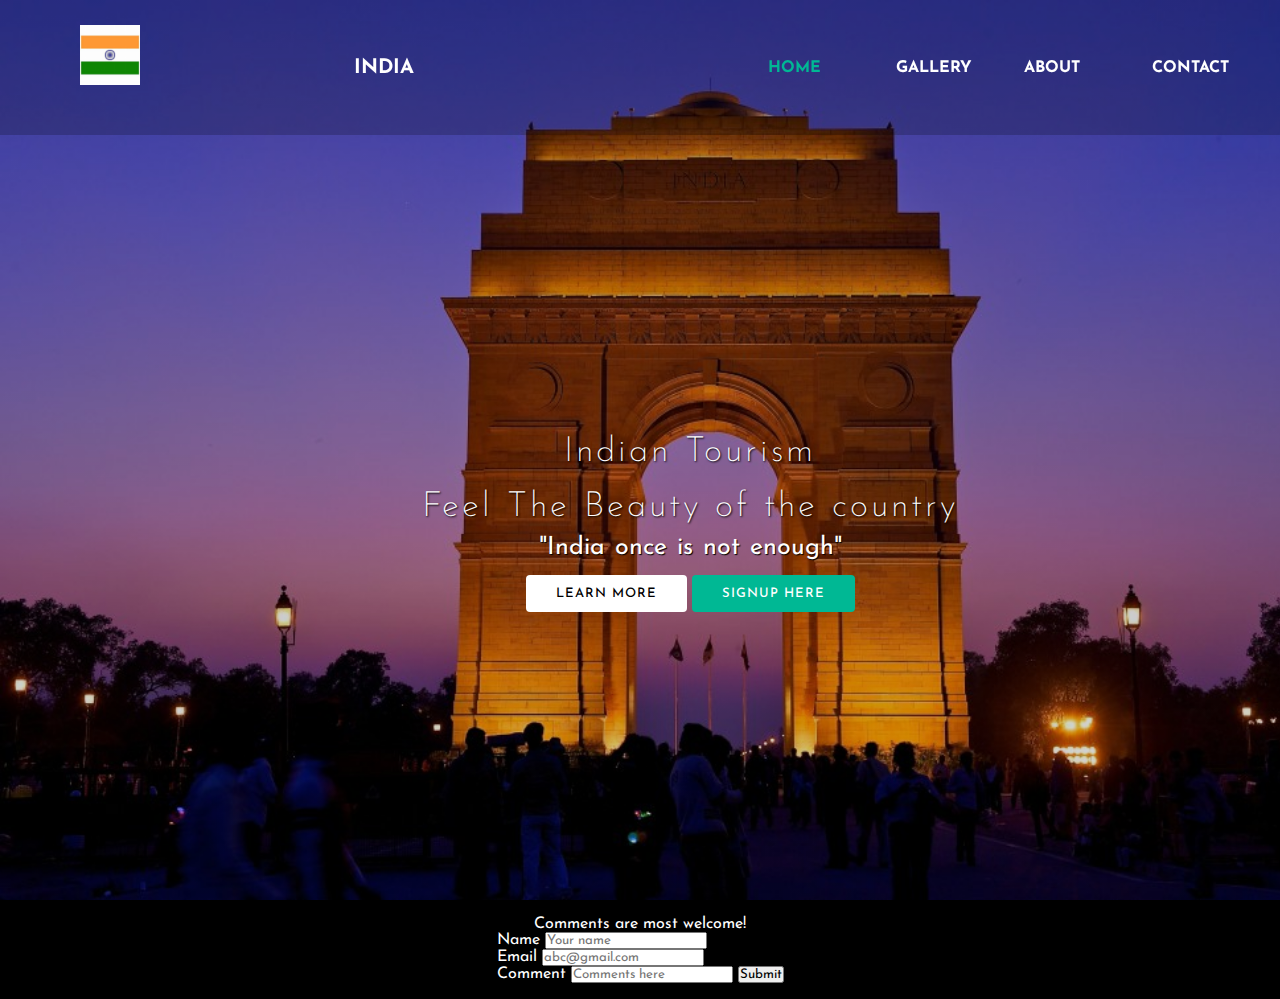
==== index.html @ 045a8acb "first commit" ====
<!DOCTYPE html>
<html>
<head>
        <title>Anupriya Raghuwanshi</title>
        <link rel="stylesheet" type="text/css" href="./css.css">
        <link href="https://fonts.googleapis.com/css?family=Josefin+Sans&display=swap" rel="stylesheet">
          <link rel="stylesheet" href="https://cdnjs.cloudflare.com/ajax/libs/animate.css/3.7.2/animate.min.css">
</head>
<body>

<header>

        
<nav>
                <div class="container">
                <img src="./Images/flag.jpg" class="log">
        </div>
        <div class="logo"> <h1 style="font-size: 20px;"> India </h1> </div>
      
        <div class="menu">
                <a href="#" style="font-size: ">Home</a>
                <a href="#">gallery</a>
                <a href="https://www.youtube.com/channel/UCwfaAHy4zQUb2APNOGXUCCA" target="_blank">about</a>
                <a href="#">contact</a>
        </div>
</nav>

        <main>
                <section>
                        <h2>Indian Tourism</h2>
                        <h3>Feel The Beauty of the country </h3>
                        <p>"India once is not enough"</p>
                        <a href="#" class="btnone">learn more</a>
                        <a href="#" class="btntwo">signup here</a>
                </section>
        </main>

</header>

<div class="footer">
        <div class="title">Comments are most welcome!</div>
        <form class="form">
        <label>Name</label>
        <input type="text" class="Name" placeholder="Your name"><br>
        <label>Email</label>
        <input type="email" placeholder = "abc@gmail.com"><br>
        <label>Comment</label>
        <input type="text" placeholder="Comments here">
        <input type="submit" class="button" value="Submit"><br>
</form>
</div>
</body>
</html>
---- css.css ----
* {
  margin: 0;
  padding: 0;
  box-sizing: border-box;
  font-family: "Josefin Sans", sans-serif;
}
.log{
  position: absolute;
  top: 0px;
  height: auto;
  left: 0px;
  width: 60px;
  margin-top: 25px;
  margin-left: 80px;
}

header {
  width: 100%;
  height: 100%;
  background-image: linear-gradient(rgba(0, 0, 0, 0.3), rgba(0, 0, 0, 0.15)),url("./Images/indiagate.jpg");
  background-repeat: no-repeat;
  background-size: cover;
}

nav {
  position: sticky;
  top: 0px;
  width: 100%;
  height: 15vh;
  background: rgba(0, 0, 0, 0.2);
  color: white;
  display: flex;
  justify-content: space-between;
  align-items: center;
  text-transform: uppercase;
}

nav .logo {
  width: 25%;
  text-align: center;
  /*background: red;*/
}

nav .menu {
  width: 40%;
  display: flex;
  justify-content: space-around;
}

nav .menu a {
  width: 25%;
  text-decoration: none;
  color: white;
  font-weight: bold;
}

nav .menu a:first-child {
  color: #00b894;
}

main {
  width: 100%;
  height: 85vh;
  display: flex;
  justify-content: center;
  align-items: center;
  text-align: center;
  color: white;
}

section h3 {
  font-size: 35px;
  font-weight: 200;
  letter-spacing: 3px;
  text-shadow: 1px 1px 2px black;
  margin-bottom: 10px;
  margin-left: 15px;
    margin-left: 100px;
}
section h2 {
  font-size: 35px;
  font-weight: 200;
  letter-spacing: 3px;
  text-shadow: 1px 1px 2px black;
  margin-bottom: 20px;
  margin-left: 20px;
    margin-left: 100px;
}

section h1 {
  margin: 30px 0 20px 0;
  font-size: 55px;
  font-weight: 700;
  text-shadow: 2px 1px 5px black;
  text-transform: uppercase;
}

section p {
  font-size: 25px;
  word-spacing: 2px;
  margin-bottom: 25px;
  text-shadow: 1px 1px 1px black;
    margin-left: 100px;
}

section a {
  padding: 12px 30px;
  border-radius: 4px;
  outline: none;
  text-transform: uppercase;
  font-size: 13px;
  font-weight: 500;
  text-decoration: none;
  letter-spacing: 1px;
  transition: all 0.5s ease;

}

section .btnone {
  /*background: #00b894;*/
  background: #fff;
  color: #000;
  margin-left: 100px;
}

.btnone:hover {
  background: #00b894;
  color: white;
}

section .btntwo {
  background: #00b894;
  color: white;
}

.btntwo:hover {
  background: #fff;
  color: #000;
}

.change_content:after {
  content: "";
  animation: changetext 10s infinite linear;
  color: #00b894;
}

.footer{
  width: 100%;
  padding: 1em;
  display: flex;
  flex-direction: column;
  align-items: center;
  background: black;
  color: white;
}
@keyframes changetext {
  0% {
    content: "Darjeeling";
  }
  20% {
    content: "Agra";
  }
  35% {
    content: "Jaipur";
  }
  60% {
    content: "kerala";
  }
  80% {
    content: "delhi";
  }
  100% {
    content: "Mumbai";
  }
}
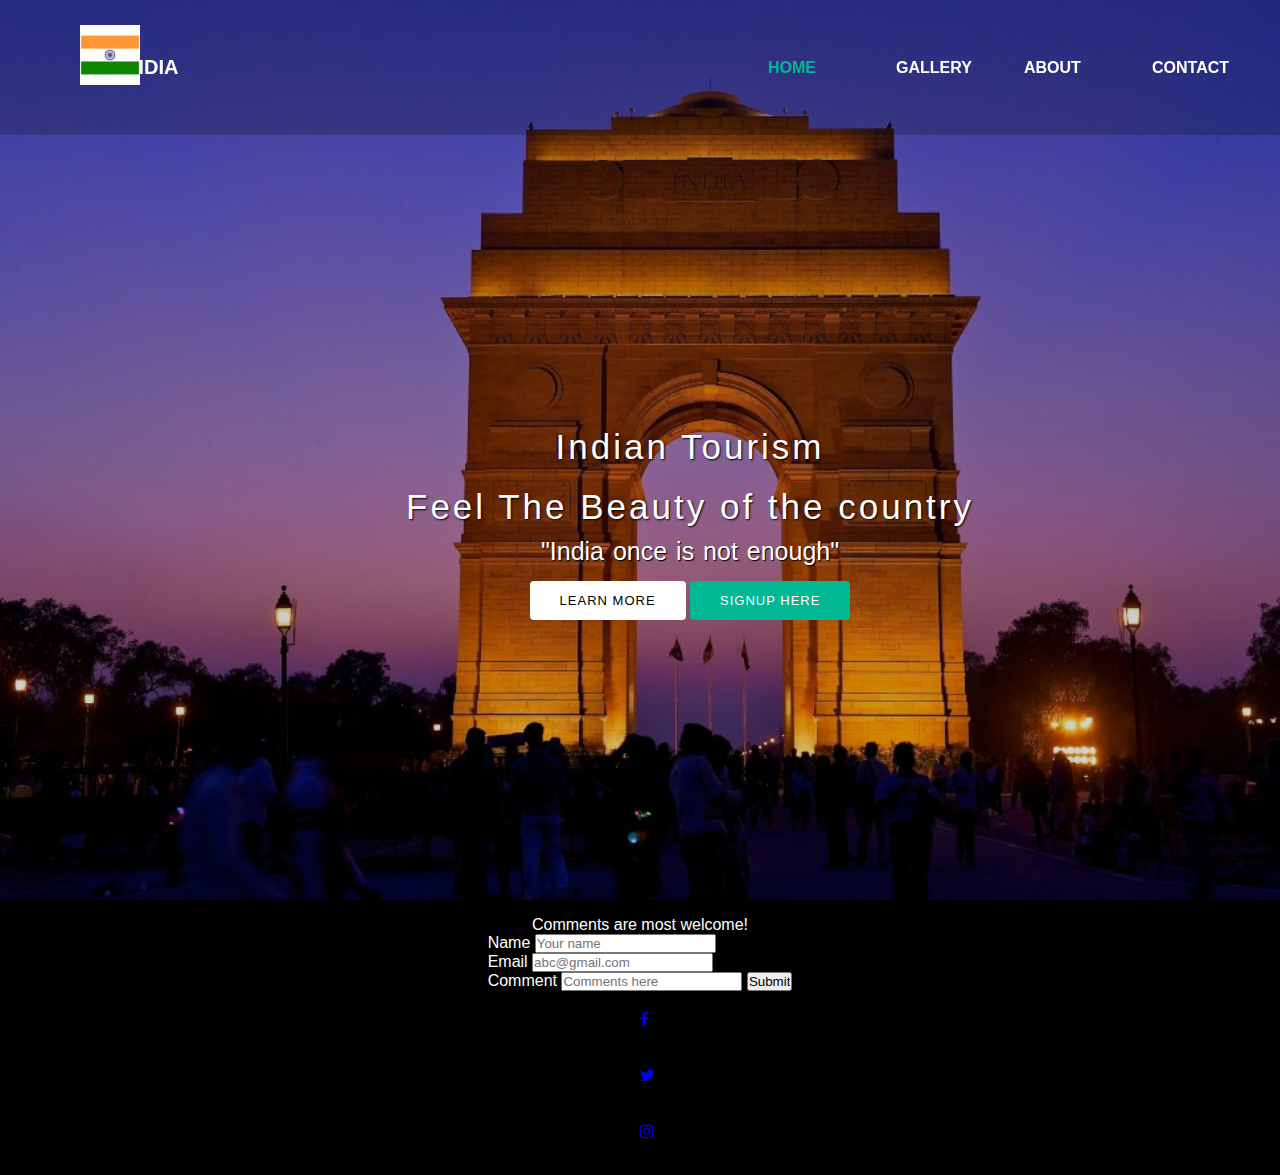
==== commit 79391097: "updated" ====
--- a/index.html
+++ b/index.html
@@ -3,24 +3,26 @@
 <head>
         <title>Anupriya Raghuwanshi</title>
         <link rel="stylesheet" type="text/css" href="./css.css">
-        <link href="https://fonts.googleapis.com/css?family=Josefin+Sans&display=swap" rel="stylesheet">
-          <link rel="stylesheet" href="https://cdnjs.cloudflare.com/ajax/libs/animate.css/3.7.2/animate.min.css">
+        <!--
+         <link href="https://fonts.googleapis.com/css?family=Josefin+Sans&display=swap" rel="stylesheet">
+        <link rel="stylesheet" href="https://cdnjs.cloudflare.com/ajax/libs/animate.css/3.7.2/animate.min.css">
+        -->
+        <link rel="stylesheet" href="https://cdnjs.cloudflare.com/ajax/libs/font-awesome/4.7.0/css/font-awesome.min.css">
 </head>
 <body>
 
-<header>
-
+<header>       
+<nav>
+        <div class="container">
+        <img src="./Images/flag.jpg" class="log">
+        </div>
         
-<nav>
-                <div class="container">
-                <img src="./Images/flag.jpg" class="log">
-        </div>
         <div class="logo"> <h1 style="font-size: 20px;"> India </h1> </div>
       
         <div class="menu">
                 <a href="#" style="font-size: ">Home</a>
                 <a href="#">gallery</a>
-                <a href="https://www.youtube.com/channel/UCwfaAHy4zQUb2APNOGXUCCA" target="_blank">about</a>
+                <a href="#" target="_blank">about</a>
                 <a href="#">contact</a>
         </div>
 </nav>
@@ -48,6 +50,12 @@
         <input type="text" placeholder="Comments here">
         <input type="submit" class="button" value="Submit"><br>
 </form>
+
+
+<a href="#" class="fa fa-facebook" target="_blank"></a>
+<a href="#" class="fa fa-twitter" target="_blank"></a>
+<a href="#" class="fa fa-instagram" target="_blank"></a>
+
 </div>
 </body>
 </html>--- a/css.css
+++ b/css.css
@@ -37,7 +37,8 @@
 
 nav .logo {
   width: 25%;
-  text-align: center;
+   /*text-align: center;*/
+ margin-left: -200px;
   /*background: red;*/
 }
 
@@ -153,23 +154,20 @@
   background: black;
   color: white;
 }
-@keyframes changetext {
-  0% {
-    content: "Darjeeling";
-  }
-  20% {
-    content: "Agra";
-  }
-  35% {
-    content: "Jaipur";
-  }
-  60% {
-    content: "kerala";
-  }
-  80% {
-    content: "delhi";
-  }
-  100% {
-    content: "Mumbai";
-  }
+.fa {
+    display: flex;
+  justify-content: space-between;
+  align-items: center;
+  padding: 20px;
+  font-size: 30px;
+  width: 30px;
+  text-align: center;
+  text-decoration: none;
+  border-radius: 50%;
+}
+
+.div fa{
+  display: flex;
+  justify-content: space-between;
+  align-items: center;
 }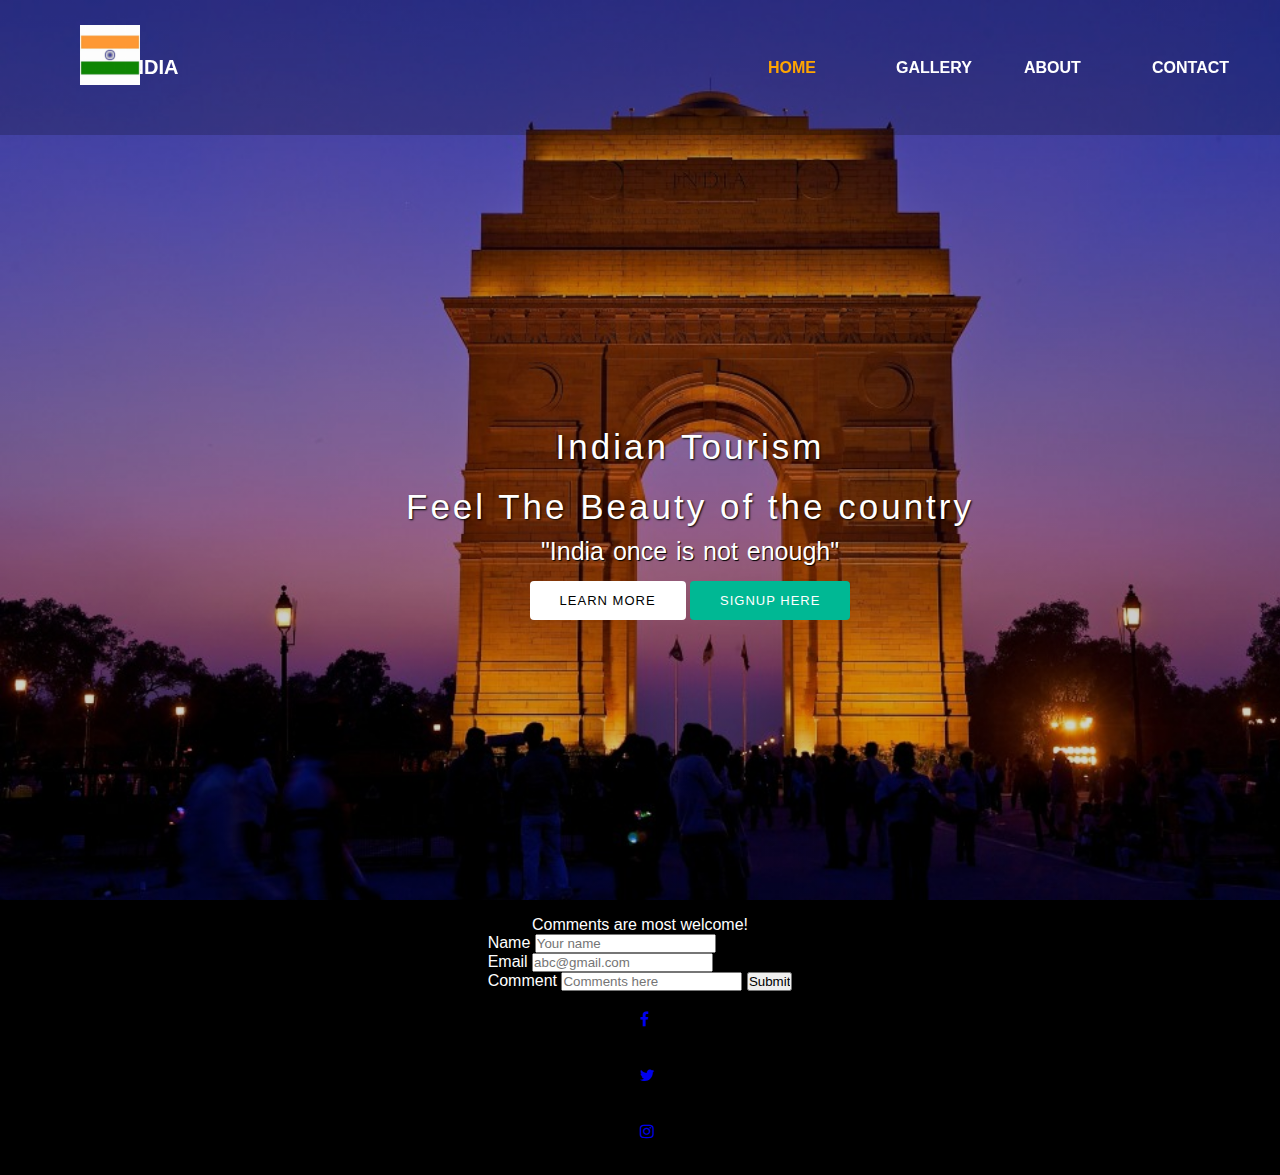
==== commit 9c2a8060: "menu color" ====
--- a/index.html
+++ b/index.html
@@ -22,7 +22,7 @@
         <div class="menu">
                 <a href="#" style="font-size: ">Home</a>
                 <a href="#">gallery</a>
-                <a href="#" target="_blank">about</a>
+                <a href="https://anupriya1500.github.io/MyPortfolio/" target="_blank"class="abt">About</a>
                 <a href="#">contact</a>
         </div>
 </nav>
--- a/css.css
+++ b/css.css
@@ -55,8 +55,25 @@
   font-weight: bold;
 }
 
+.menu a:hover{
+  color: orange;
+}
+
+
+.menu > a .abt{
+color: red;
+}
+
+
 nav .menu a:first-child {
-  color: #00b894;
+  color: orange;
+}
+nav .menu a:first-child:hover{
+  color: green;
+}
+
+nav .menu a .abt{
+  color: green;
 }
 
 main {
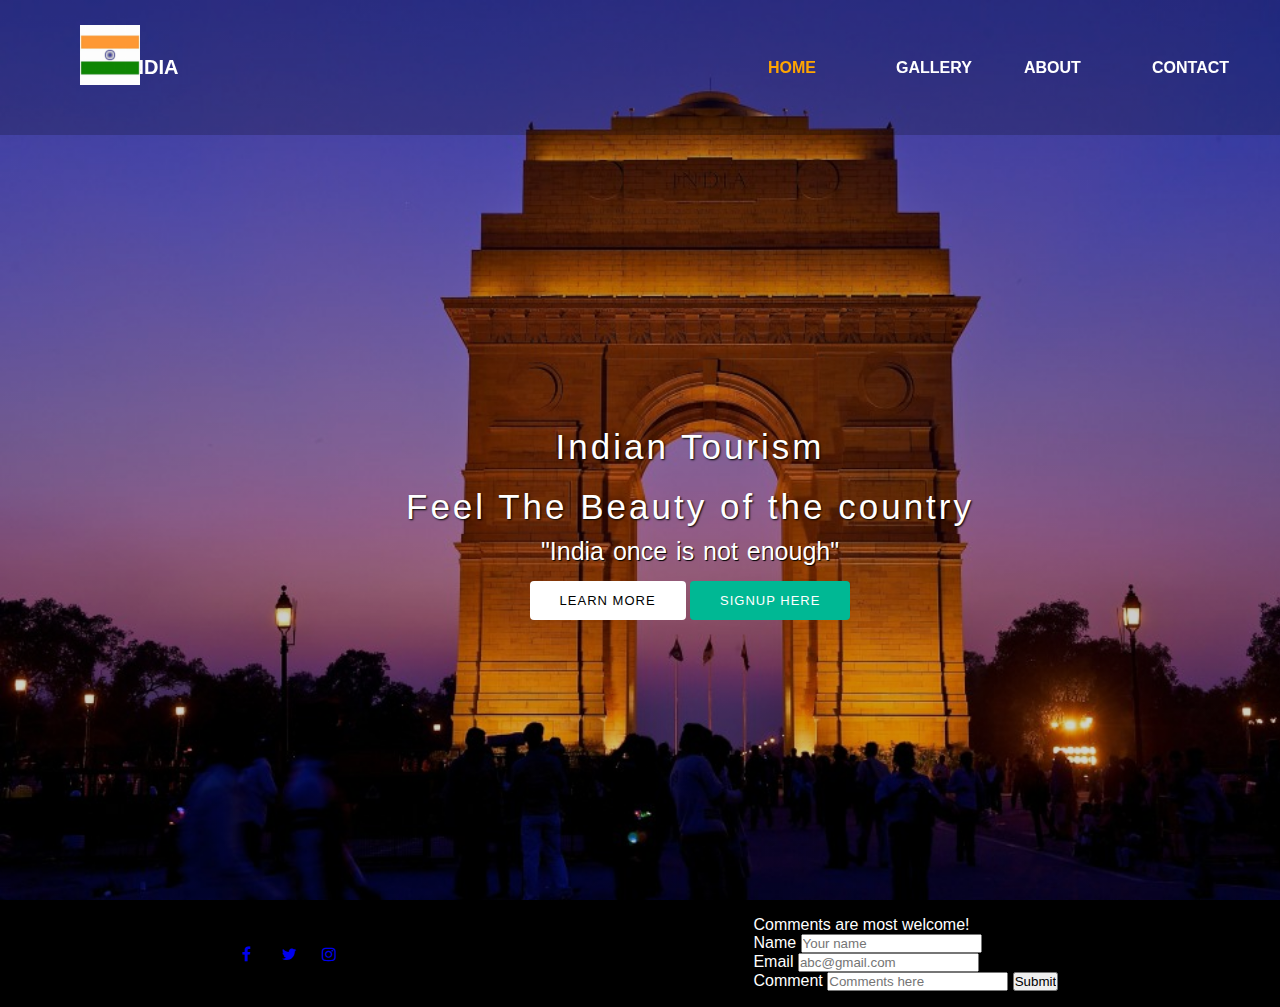
==== commit e150226c: "responsive" ====
--- a/index.html
+++ b/index.html
@@ -8,14 +8,16 @@
         <link rel="stylesheet" href="https://cdnjs.cloudflare.com/ajax/libs/animate.css/3.7.2/animate.min.css">
         -->
         <link rel="stylesheet" href="https://cdnjs.cloudflare.com/ajax/libs/font-awesome/4.7.0/css/font-awesome.min.css">
+
+        <link rel="stylesheet" type="text/css" media="screen and (max-width:800px)" href="css.css">
 </head>
 <body>
 
 <header>       
 <nav>
         <div class="container">
-        <img src="./Images/flag.jpg" class="log">
-        </div>
+        <img src="./Images/flag.jpg" class="log"> 
+          </div>
         
         <div class="logo"> <h1 style="font-size: 20px;"> India </h1> </div>
       
@@ -40,8 +42,16 @@
 </header>
 
 <div class="footer">
-        <div class="title">Comments are most welcome!</div>
-        <form class="form">
+
+<div class="icons">       
+<a href="#" class="fa fa-facebook" target="_blank"></a>
+<a href="#" class="fa fa-twitter" target="_blank"></a>
+<a href="#" class="fa fa-instagram" target="_blank"></a>
+</div>
+
+<div class="title">Comments are most welcome!
+
+<form class="form">
         <label>Name</label>
         <input type="text" class="Name" placeholder="Your name"><br>
         <label>Email</label>
@@ -50,12 +60,8 @@
         <input type="text" placeholder="Comments here">
         <input type="submit" class="button" value="Submit"><br>
 </form>
+</div>
+</div>
 
-
-<a href="#" class="fa fa-facebook" target="_blank"></a>
-<a href="#" class="fa fa-twitter" target="_blank"></a>
-<a href="#" class="fa fa-instagram" target="_blank"></a>
-
-</div>
 </body>
 </html>--- a/css.css
+++ b/css.css
@@ -15,7 +15,7 @@
 }
 
 header {
-  width: 100%;
+  max-width: 100%;
   height: 100%;
   background-image: linear-gradient(rgba(0, 0, 0, 0.3), rgba(0, 0, 0, 0.15)),url("./Images/indiagate.jpg");
   background-repeat: no-repeat;
@@ -166,25 +166,72 @@
   width: 100%;
   padding: 1em;
   display: flex;
-  flex-direction: column;
+  justify-content: space-around;
+
   align-items: center;
   background: black;
   color: white;
 }
-.fa {
-    display: flex;
-  justify-content: space-between;
+.icons{
+  align-items: left;
+}
+.fa{
+  text-decoration: none;
+  width: 40%;
+  display: flex;
+  justify-content: space-around;
+
   align-items: center;
   padding: 20px;
   font-size: 30px;
   width: 30px;
   text-align: center;
-  text-decoration: none;
   border-radius: 50%;
 }
 
-.div fa{
-  display: flex;
-  justify-content: space-between;
-  align-items: center;
+.footer a{
+  display: flex;
+    justify-content: space-between;
+
+float: left;
+
+}
+
+@media screen and (max-width: 600px) {
+  .menu a:not(:first-child) {display: none;}
+  .menu a.icon {
+    float: right;
+    display: block;
+  }
+  .logo {
+    position: absolute;
+    display: flex;
+  }
+  header{
+    background-image: url("./Images/indiagate.jpg");
+    background-repeat: no-repeat;
+    background-size: 100% 100%;
+    width: 100%;
+  }
+}
+
+/* The "responsive" class is added to the topnav with JavaScript when the user clicks on the icon. This class makes the topnav look good on small screens (display the links vertically instead of horizontally) */
+@media screen and (max-width: 600px) {
+  .menu {position: relative;}
+  .menu a.icon {
+    position: absolute;
+    right: 0;
+    top: 0;
+  }
+  .menu a {
+    float: none;
+    display: block;
+    text-align: left;
+  }
+    header{
+    background-image: url("./Images/indiagate.jpg");
+    background-repeat: no-repeat;
+    background-size: 100% 100%;
+    width: 100%;
+  }
 }--- a/css.css
+++ b/css.css
@@ -15,7 +15,7 @@
 }
 
 header {
-  width: 100%;
+  max-width: 100%;
   height: 100%;
   background-image: linear-gradient(rgba(0, 0, 0, 0.3), rgba(0, 0, 0, 0.15)),url("./Images/indiagate.jpg");
   background-repeat: no-repeat;
@@ -166,25 +166,72 @@
   width: 100%;
   padding: 1em;
   display: flex;
-  flex-direction: column;
+  justify-content: space-around;
+
   align-items: center;
   background: black;
   color: white;
 }
-.fa {
-    display: flex;
-  justify-content: space-between;
+.icons{
+  align-items: left;
+}
+.fa{
+  text-decoration: none;
+  width: 40%;
+  display: flex;
+  justify-content: space-around;
+
   align-items: center;
   padding: 20px;
   font-size: 30px;
   width: 30px;
   text-align: center;
-  text-decoration: none;
   border-radius: 50%;
 }
 
-.div fa{
-  display: flex;
-  justify-content: space-between;
-  align-items: center;
+.footer a{
+  display: flex;
+    justify-content: space-between;
+
+float: left;
+
+}
+
+@media screen and (max-width: 600px) {
+  .menu a:not(:first-child) {display: none;}
+  .menu a.icon {
+    float: right;
+    display: block;
+  }
+  .logo {
+    position: absolute;
+    display: flex;
+  }
+  header{
+    background-image: url("./Images/indiagate.jpg");
+    background-repeat: no-repeat;
+    background-size: 100% 100%;
+    width: 100%;
+  }
+}
+
+/* The "responsive" class is added to the topnav with JavaScript when the user clicks on the icon. This class makes the topnav look good on small screens (display the links vertically instead of horizontally) */
+@media screen and (max-width: 600px) {
+  .menu {position: relative;}
+  .menu a.icon {
+    position: absolute;
+    right: 0;
+    top: 0;
+  }
+  .menu a {
+    float: none;
+    display: block;
+    text-align: left;
+  }
+    header{
+    background-image: url("./Images/indiagate.jpg");
+    background-repeat: no-repeat;
+    background-size: 100% 100%;
+    width: 100%;
+  }
 }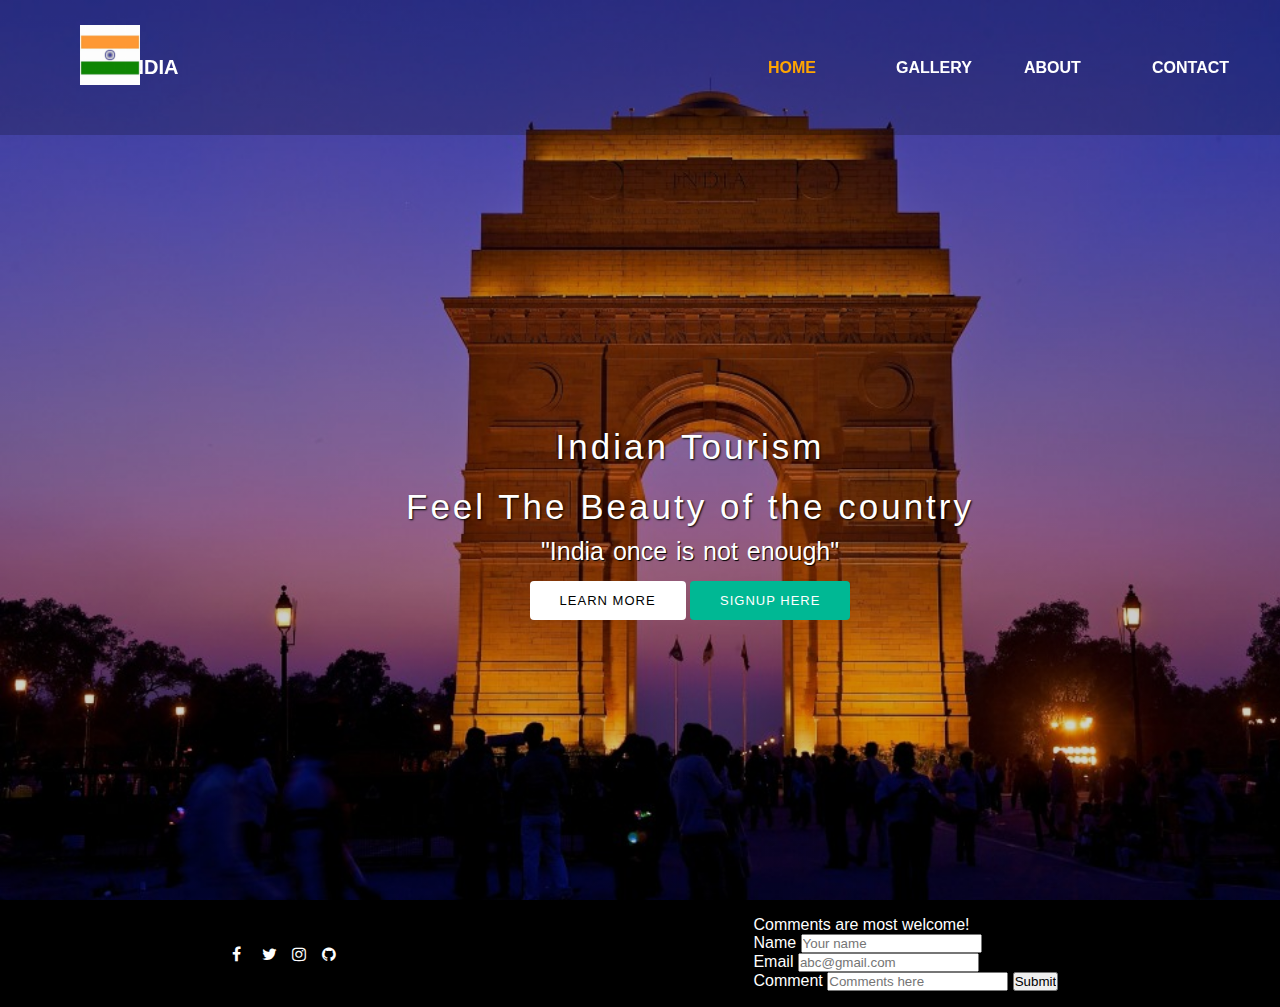
==== commit 28b1354a: "respos" ====
--- a/index.html
+++ b/index.html
@@ -44,9 +44,10 @@
 <div class="footer">
 
 <div class="icons">       
-<a href="#" class="fa fa-facebook" target="_blank"></a>
-<a href="#" class="fa fa-twitter" target="_blank"></a>
-<a href="#" class="fa fa-instagram" target="_blank"></a>
+<a href="https://www.facebook.com/m" class="fa fa-facebook" target="_blank"></a>
+<a href="https://mobile.twitter.com/" class="fa fa-twitter" target="_blank"></a>
+<a href="https://www.instagram.com/" class="fa fa-instagram" target="_blank"></a>
+<a href="https://github.com/Github" class="fa fa-github" target="_blank"></a>
 </div>
 
 <div class="title">Comments are most welcome!
--- a/css.css
+++ b/css.css
@@ -35,7 +35,7 @@
   text-transform: uppercase;
 }
 
-nav .logo {
+.logo {
   width: 25%;
    /*text-align: center;*/
  margin-left: -200px;
@@ -46,6 +46,8 @@
   width: 40%;
   display: flex;
   justify-content: space-around;
+  overflow: hidden;
+
 }
 
 nav .menu a {
@@ -180,9 +182,9 @@
   width: 40%;
   display: flex;
   justify-content: space-around;
-
+  color: white;
   align-items: center;
-  padding: 20px;
+  padding: 10px;
   font-size: 30px;
   width: 30px;
   text-align: center;
@@ -215,7 +217,9 @@
   }
 }
 
+
 /* The "responsive" class is added to the topnav with JavaScript when the user clicks on the icon. This class makes the topnav look good on small screens (display the links vertically instead of horizontally) */
+
 @media screen and (max-width: 600px) {
   .menu {position: relative;}
   .menu a.icon {
@@ -234,4 +238,87 @@
     background-size: 100% 100%;
     width: 100%;
   }
+  .logo{
+
+    display: flex ;
+    position: sticky;
+  width: 25%;
+
+ margin-left: -10px;
+
+  }
+
+  .log{
+ 
+    margin-left: 10px;
+    display: flex ;
+    justify-content: space-between;
+    overflow: hidden;
+  }
+
+  main section .btnone{
+justify-content: space-between;
+  }
+  main section .btntwo{
+   justify-content: space-between;
+  }
+}
+
+@media screen and (min-width: 769px) and (max-width: 1200px){
+
+.menu {position: relative;}
+  .menu a.icon {
+    position: absolute;
+    right: 0;
+    top: 0;
+  }
+  .menu a {
+    float: none;
+    display: block;
+    text-align: left;
+  }
+    header{
+    background-image: url("./Images/indiagate.jpg");
+    background-repeat: no-repeat;
+    background-size: 100% 100%;
+    width: 100%;
+  }
+  .logo{
+    display: flex ;
+    position: sticky;
+    width: 25%;
+
+   margin-left: -90px;
+
+  }
+
+  .log{
+    margin-left: 10px;
+    display: flex ;
+    justify-content: space-between;
+    overflow: hidden;
+  }
+ 
+  }
+
+section .btnone {
+  /*background: #00b894;*/
+  background: #fff;
+  color: #000;
+  margin-left: 100px;
+}
+
+.btnone:hover {
+  background: #00b894;
+  color: white;
+}
+
+section .btntwo {
+  background: #00b894;
+  color: white;
+}
+
+.btntwo:hover {
+  background: #fff;
+  color: #000;
 }--- a/css.css
+++ b/css.css
@@ -35,7 +35,7 @@
   text-transform: uppercase;
 }
 
-nav .logo {
+.logo {
   width: 25%;
    /*text-align: center;*/
  margin-left: -200px;
@@ -46,6 +46,8 @@
   width: 40%;
   display: flex;
   justify-content: space-around;
+  overflow: hidden;
+
 }
 
 nav .menu a {
@@ -180,9 +182,9 @@
   width: 40%;
   display: flex;
   justify-content: space-around;
-
+  color: white;
   align-items: center;
-  padding: 20px;
+  padding: 10px;
   font-size: 30px;
   width: 30px;
   text-align: center;
@@ -215,7 +217,9 @@
   }
 }
 
+
 /* The "responsive" class is added to the topnav with JavaScript when the user clicks on the icon. This class makes the topnav look good on small screens (display the links vertically instead of horizontally) */
+
 @media screen and (max-width: 600px) {
   .menu {position: relative;}
   .menu a.icon {
@@ -234,4 +238,87 @@
     background-size: 100% 100%;
     width: 100%;
   }
+  .logo{
+
+    display: flex ;
+    position: sticky;
+  width: 25%;
+
+ margin-left: -10px;
+
+  }
+
+  .log{
+ 
+    margin-left: 10px;
+    display: flex ;
+    justify-content: space-between;
+    overflow: hidden;
+  }
+
+  main section .btnone{
+justify-content: space-between;
+  }
+  main section .btntwo{
+   justify-content: space-between;
+  }
+}
+
+@media screen and (min-width: 769px) and (max-width: 1200px){
+
+.menu {position: relative;}
+  .menu a.icon {
+    position: absolute;
+    right: 0;
+    top: 0;
+  }
+  .menu a {
+    float: none;
+    display: block;
+    text-align: left;
+  }
+    header{
+    background-image: url("./Images/indiagate.jpg");
+    background-repeat: no-repeat;
+    background-size: 100% 100%;
+    width: 100%;
+  }
+  .logo{
+    display: flex ;
+    position: sticky;
+    width: 25%;
+
+   margin-left: -90px;
+
+  }
+
+  .log{
+    margin-left: 10px;
+    display: flex ;
+    justify-content: space-between;
+    overflow: hidden;
+  }
+ 
+  }
+
+section .btnone {
+  /*background: #00b894;*/
+  background: #fff;
+  color: #000;
+  margin-left: 100px;
+}
+
+.btnone:hover {
+  background: #00b894;
+  color: white;
+}
+
+section .btntwo {
+  background: #00b894;
+  color: white;
+}
+
+.btntwo:hover {
+  background: #fff;
+  color: #000;
 }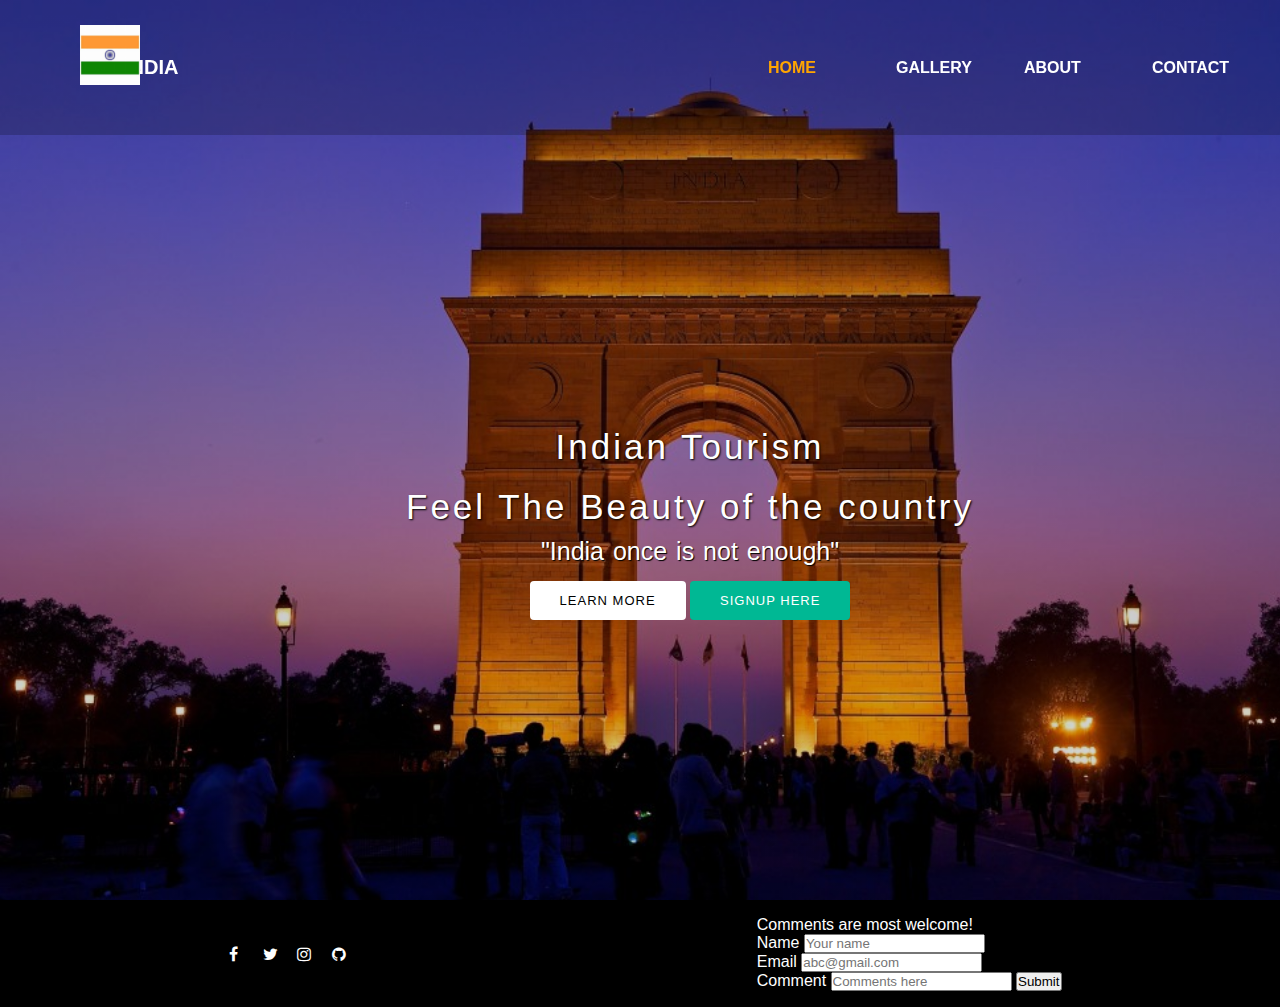
==== commit 7689cbc8: "responsive" ====
--- a/index.html
+++ b/index.html
@@ -59,7 +59,7 @@
         <input type="email" placeholder = "abc@gmail.com"><br>
         <label>Comment</label>
         <input type="text" placeholder="Comments here">
-        <input type="submit" class="button" value="Submit"><br>
+       <input type="submit" class="button" value="Submit"><br>
 </form>
 </div>
 </div>
--- a/css.css
+++ b/css.css
@@ -105,14 +105,6 @@
   margin-bottom: 20px;
   margin-left: 20px;
     margin-left: 100px;
-}
-
-section h1 {
-  margin: 30px 0 20px 0;
-  font-size: 55px;
-  font-weight: 700;
-  text-shadow: 2px 1px 5px black;
-  text-transform: uppercase;
 }
 
 section p {
@@ -169,21 +161,22 @@
   padding: 1em;
   display: flex;
   justify-content: space-around;
-
   align-items: center;
-  background: black;
-  color: white;
-}
-.icons{
-  align-items: left;
-}
+ background: black;
+  color: white;
+}
+
+.button:hover{
+  cursor: pointer;
+}
+
 .fa{
   text-decoration: none;
   width: 40%;
   display: flex;
-  justify-content: space-around;
-  color: white;
-  align-items: center;
+ justify-content: space-around;
+  color: white;
+ 
   padding: 10px;
   font-size: 30px;
   width: 30px;
@@ -191,12 +184,9 @@
   border-radius: 50%;
 }
 
-.footer a{
-  display: flex;
-    justify-content: space-between;
-
-float: left;
-
+.fa:hover{
+  transform: scale(1.5);
+  color: rebeccapurple;
 }
 
 @media screen and (max-width: 600px) {
@@ -238,87 +228,38 @@
     background-size: 100% 100%;
     width: 100%;
   }
-  .logo{
-
-    display: flex ;
-    position: sticky;
-  width: 25%;
-
- margin-left: -10px;
-
-  }
-
-  .log{
- 
-    margin-left: 10px;
-    display: flex ;
-    justify-content: space-between;
-    overflow: hidden;
-  }
-
-  main section .btnone{
-justify-content: space-between;
-  }
-  main section .btntwo{
-   justify-content: space-between;
-  }
-}
-
-@media screen and (min-width: 769px) and (max-width: 1200px){
-
-.menu {position: relative;}
-  .menu a.icon {
-    position: absolute;
-    right: 0;
-    top: 0;
-  }
-  .menu a {
-    float: none;
-    display: block;
-    text-align: left;
-  }
-    header{
-    background-image: url("./Images/indiagate.jpg");
-    background-repeat: no-repeat;
-    background-size: 100% 100%;
-    width: 100%;
-  }
-  .logo{
+
+  .fa{
+    transform: scale(0.5);
+    display: flex;
+    justify-content: space-around;
+  }
+
+  .fa:hover{
+    transform: scale(1);
+  }
+  .title{
+    transform: scale(0.75);
+  }
+ .icons {
+    display: flex;
+  }
+.logo{
+
     display: flex ;
     position: sticky;
     width: 25%;
 
-   margin-left: -90px;
-
-  }
-
+ margin-left: -10px;
+
+  } 
+  
   .log{
     margin-left: 10px;
     display: flex ;
     justify-content: space-between;
     overflow: hidden;
   }
- 
-  }
-
-section .btnone {
-  /*background: #00b894;*/
-  background: #fff;
-  color: #000;
-  margin-left: 100px;
-}
-
-.btnone:hover {
-  background: #00b894;
-  color: white;
-}
-
-section .btntwo {
-  background: #00b894;
-  color: white;
-}
-
-.btntwo:hover {
-  background: #fff;
-  color: #000;
-}+
+
+}
--- a/css.css
+++ b/css.css
@@ -105,14 +105,6 @@
   margin-bottom: 20px;
   margin-left: 20px;
     margin-left: 100px;
-}
-
-section h1 {
-  margin: 30px 0 20px 0;
-  font-size: 55px;
-  font-weight: 700;
-  text-shadow: 2px 1px 5px black;
-  text-transform: uppercase;
 }
 
 section p {
@@ -169,21 +161,22 @@
   padding: 1em;
   display: flex;
   justify-content: space-around;
-
   align-items: center;
-  background: black;
-  color: white;
-}
-.icons{
-  align-items: left;
-}
+ background: black;
+  color: white;
+}
+
+.button:hover{
+  cursor: pointer;
+}
+
 .fa{
   text-decoration: none;
   width: 40%;
   display: flex;
-  justify-content: space-around;
-  color: white;
-  align-items: center;
+ justify-content: space-around;
+  color: white;
+ 
   padding: 10px;
   font-size: 30px;
   width: 30px;
@@ -191,12 +184,9 @@
   border-radius: 50%;
 }
 
-.footer a{
-  display: flex;
-    justify-content: space-between;
-
-float: left;
-
+.fa:hover{
+  transform: scale(1.5);
+  color: rebeccapurple;
 }
 
 @media screen and (max-width: 600px) {
@@ -238,87 +228,38 @@
     background-size: 100% 100%;
     width: 100%;
   }
-  .logo{
-
-    display: flex ;
-    position: sticky;
-  width: 25%;
-
- margin-left: -10px;
-
-  }
-
-  .log{
- 
-    margin-left: 10px;
-    display: flex ;
-    justify-content: space-between;
-    overflow: hidden;
-  }
-
-  main section .btnone{
-justify-content: space-between;
-  }
-  main section .btntwo{
-   justify-content: space-between;
-  }
-}
-
-@media screen and (min-width: 769px) and (max-width: 1200px){
-
-.menu {position: relative;}
-  .menu a.icon {
-    position: absolute;
-    right: 0;
-    top: 0;
-  }
-  .menu a {
-    float: none;
-    display: block;
-    text-align: left;
-  }
-    header{
-    background-image: url("./Images/indiagate.jpg");
-    background-repeat: no-repeat;
-    background-size: 100% 100%;
-    width: 100%;
-  }
-  .logo{
+
+  .fa{
+    transform: scale(0.5);
+    display: flex;
+    justify-content: space-around;
+  }
+
+  .fa:hover{
+    transform: scale(1);
+  }
+  .title{
+    transform: scale(0.75);
+  }
+ .icons {
+    display: flex;
+  }
+.logo{
+
     display: flex ;
     position: sticky;
     width: 25%;
 
-   margin-left: -90px;
-
-  }
-
+ margin-left: -10px;
+
+  } 
+  
   .log{
     margin-left: 10px;
     display: flex ;
     justify-content: space-between;
     overflow: hidden;
   }
- 
-  }
-
-section .btnone {
-  /*background: #00b894;*/
-  background: #fff;
-  color: #000;
-  margin-left: 100px;
-}
-
-.btnone:hover {
-  background: #00b894;
-  color: white;
-}
-
-section .btntwo {
-  background: #00b894;
-  color: white;
-}
-
-.btntwo:hover {
-  background: #fff;
-  color: #000;
-}+
+
+}
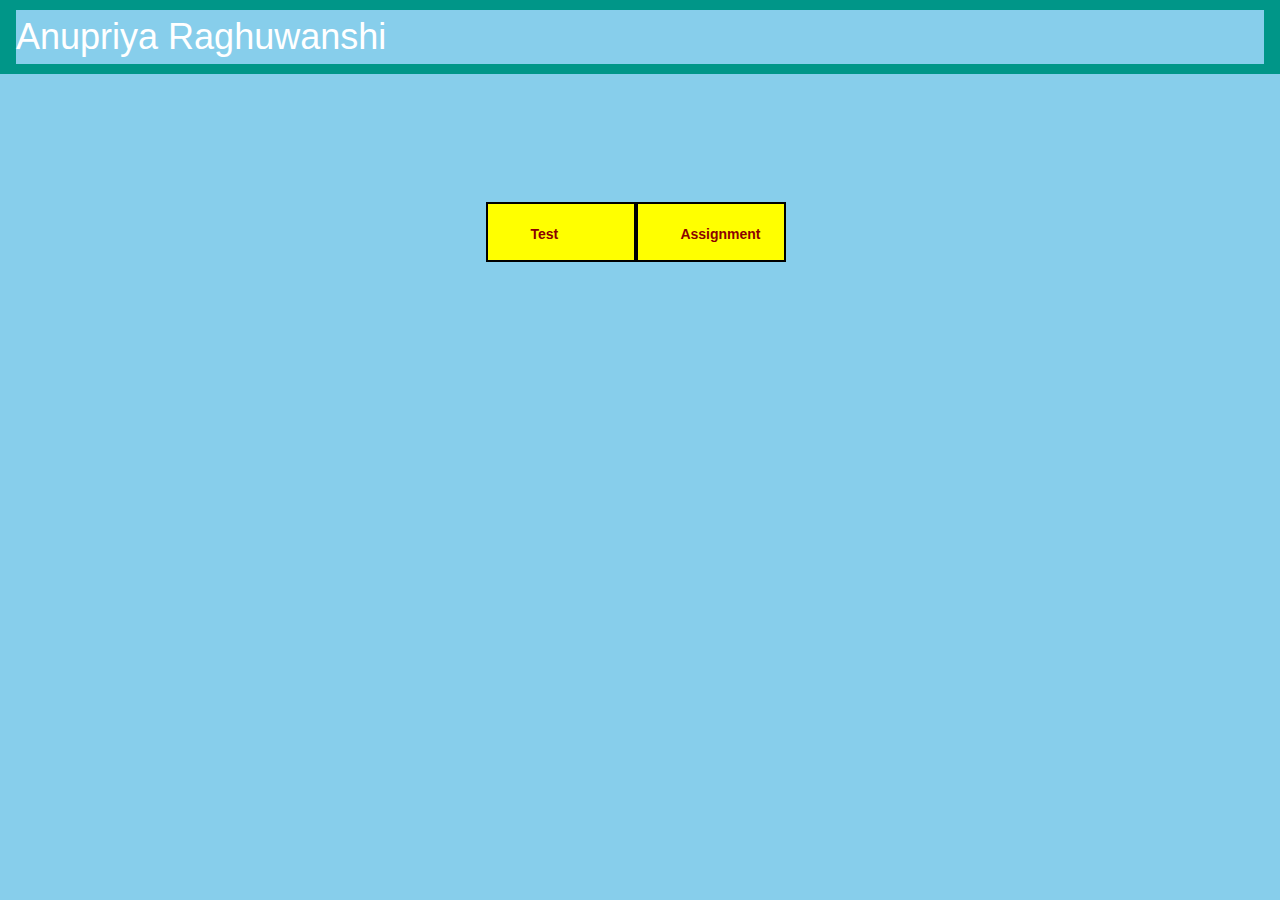
==== commit 18a245dd: "last commit of the day" ====
--- a/index.html
+++ b/index.html
@@ -1,68 +1,24 @@
 <!DOCTYPE html>
 <html>
 <head>
-        <title>Anupriya Raghuwanshi</title>
-        <link rel="stylesheet" type="text/css" href="./css.css">
-        <!--
-         <link href="https://fonts.googleapis.com/css?family=Josefin+Sans&display=swap" rel="stylesheet">
-        <link rel="stylesheet" href="https://cdnjs.cloudflare.com/ajax/libs/animate.css/3.7.2/animate.min.css">
-        -->
-        <link rel="stylesheet" href="https://cdnjs.cloudflare.com/ajax/libs/font-awesome/4.7.0/css/font-awesome.min.css">
-
-        <link rel="stylesheet" type="text/css" media="screen and (max-width:800px)" href="css.css">
+	<meta charset="utf-8">
+	<title>Anupriya Raghuwanshi</title>
+	<meta name="viewport" content="width=device-width, initial-scale=1">
+<link rel="stylesheet" href="https://www.w3schools.com/w3css/4/w3.css">
+	<link rel="stylesheet" type="text/css" href="index.css">
 </head>
 <body>
 
-<header>       
-<nav>
-        <div class="container">
-        <img src="./Images/flag.jpg" class="log"> 
-          </div>
-        
-        <div class="logo"> <h1 style="font-size: 20px;"> India </h1> </div>
-      
-        <div class="menu">
-                <a href="#" style="font-size: ">Home</a>
-                <a href="#">gallery</a>
-                <a href="https://anupriya1500.github.io/MyPortfolio/" target="_blank"class="abt">About</a>
-                <a href="#">contact</a>
-        </div>
-</nav>
-
-        <main>
-                <section>
-                        <h2>Indian Tourism</h2>
-                        <h3>Feel The Beauty of the country </h3>
-                        <p>"India once is not enough"</p>
-                        <a href="#" class="btnone">learn more</a>
-                        <a href="#" class="btntwo">signup here</a>
-                </section>
-        </main>
-
-</header>
-
-<div class="footer">
-
-<div class="icons">       
-<a href="https://www.facebook.com/m" class="fa fa-facebook" target="_blank"></a>
-<a href="https://mobile.twitter.com/" class="fa fa-twitter" target="_blank"></a>
-<a href="https://www.instagram.com/" class="fa fa-instagram" target="_blank"></a>
-<a href="https://github.com/Github" class="fa fa-github" target="_blank"></a>
+<div class="head"></div>
+<div class="w3-container w3-teal">
+  <h1>Anupriya Raghuwanshi</h1>
 </div>
 
-<div class="title">Comments are most welcome!
-
-<form class="form">
-        <label>Name</label>
-        <input type="text" class="Name" placeholder="Your name"><br>
-        <label>Email</label>
-        <input type="email" placeholder = "abc@gmail.com"><br>
-        <label>Comment</label>
-        <input type="text" placeholder="Comments here">
-       <input type="submit" class="button" value="Submit"><br>
-</form>
+	<div class="tabs">
+<div class="buttons">
+	<a href="test.html"><button>Test</button></a> 
+	<a href="assign.html"><button>Assignment</button></a> 
 </div>
 </div>
-
 </body>
 </html>--- a/index.css
+++ b/index.css
@@ -0,0 +1,32 @@
+*{
+	background-color: skyblue;
+	font-size: 14px;
+	font-weight: bold;
+}
+
+.buttons button{
+	background-color: yellow;
+	border: 2px solid black;
+	color: darkred;
+	cursor: pointer;
+	float: left;
+	display: flex;
+	height: 60px;
+	width: 150px;
+	padding: 20px 42px;
+
+	
+}
+.buttons button:hover{
+	background-color: lightcyan;
+	color: black;
+	transform: scale(1.1);
+	border: 2px solid black;
+
+}
+
+.tabs{
+	margin-top: 10%;
+	margin-left: 38%;
+}
+
